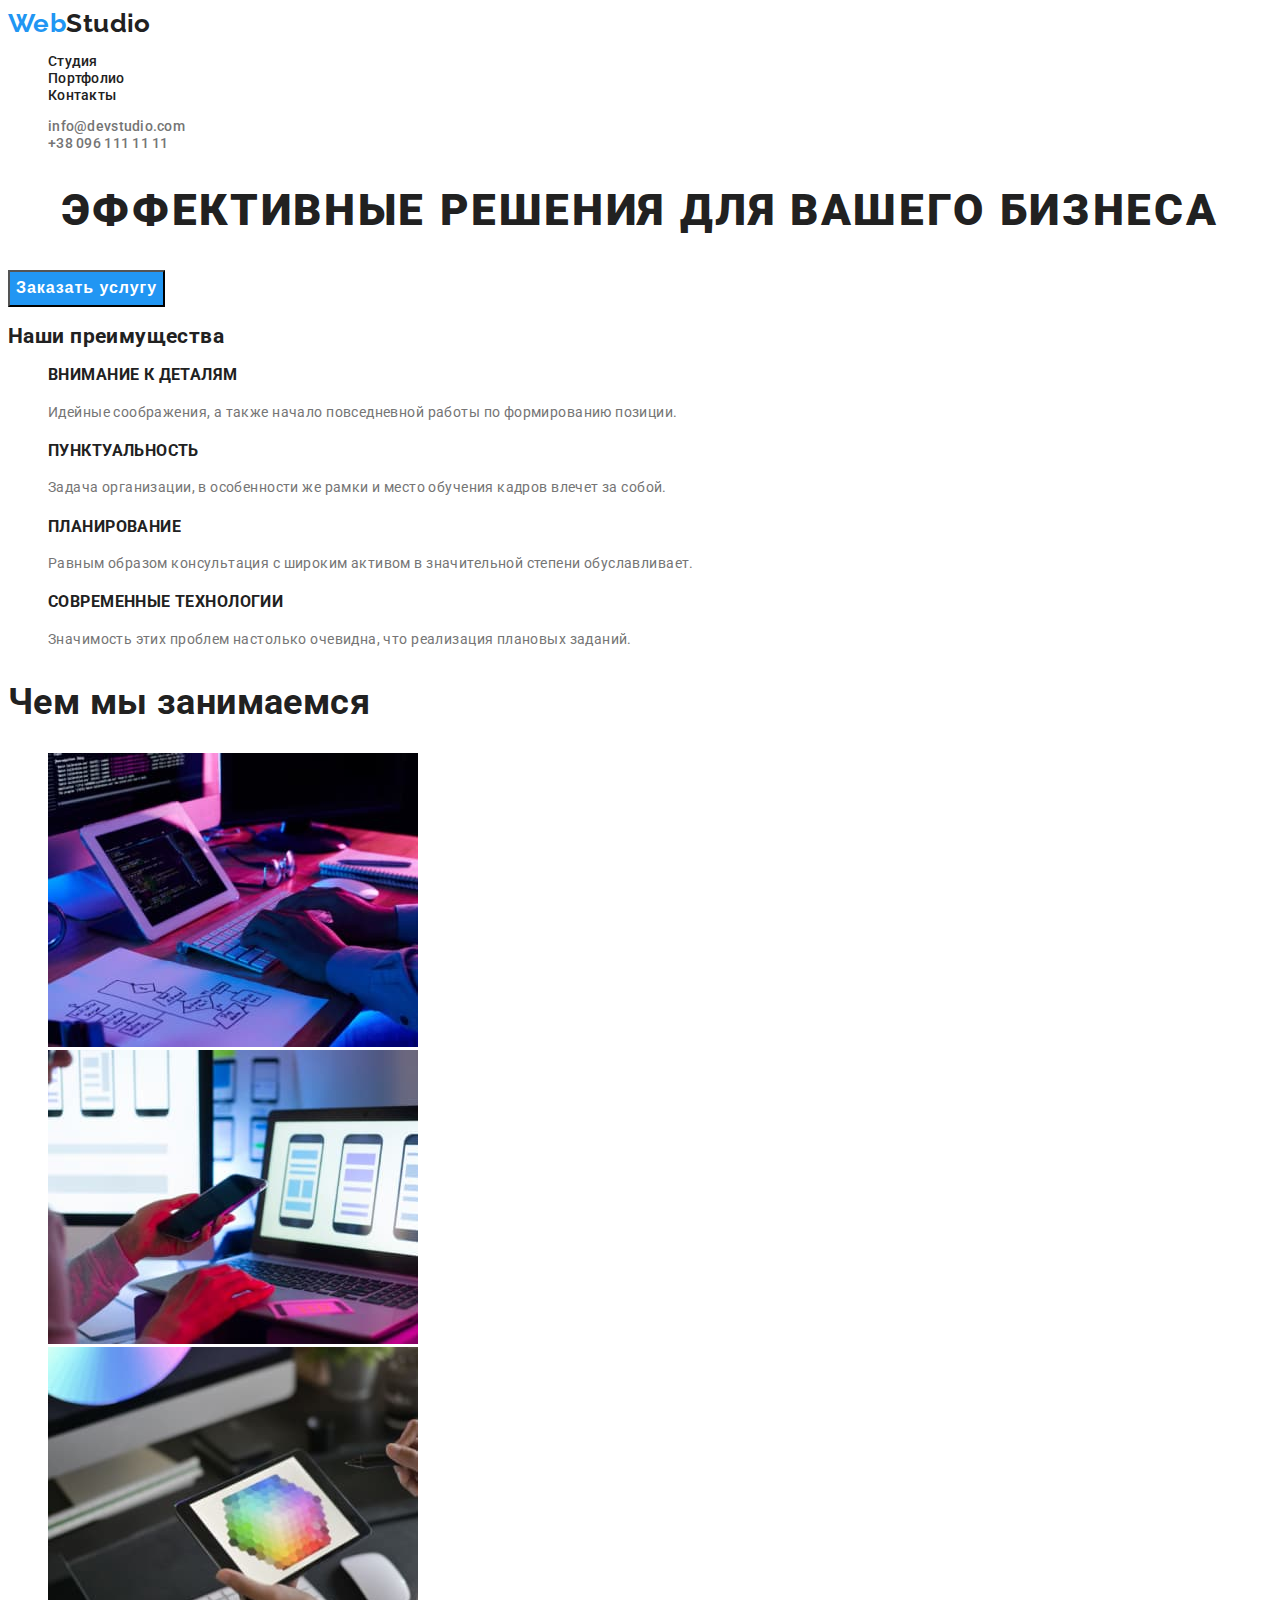
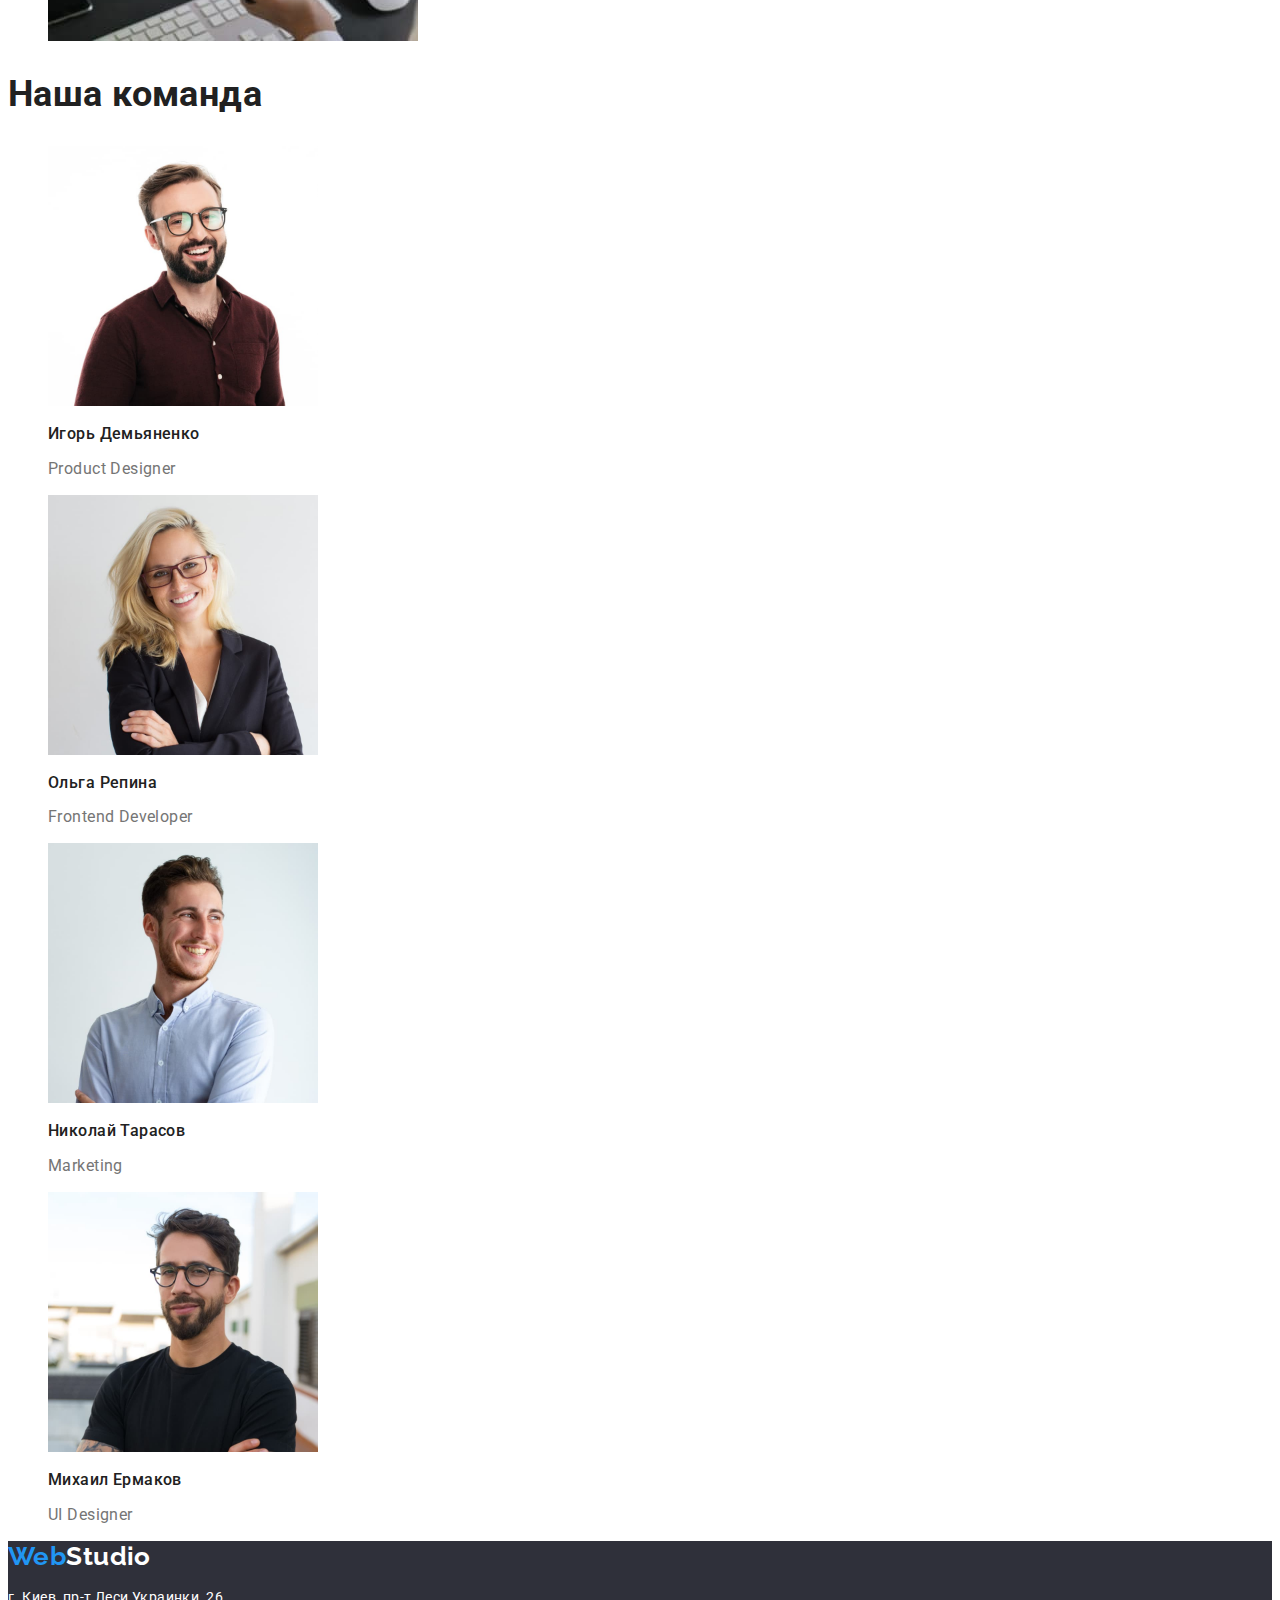
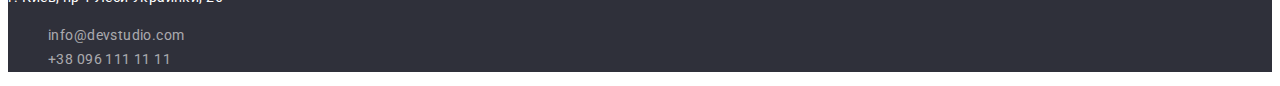
==== index.html @ e50832c1 "ver 2" ====
<!DOCTYPE html>
<html lang="ru">
  <head>
    <meta charset="UTF-8" />
    <meta http-equiv="X-UA-Compatible" content="IE=edge" />
    <meta name="viewport" content="width=device-width, initial-scale=1.0" />
    <title>Студия</title>
    <link
      href="https://fonts.googleapis.com/css2?family=Raleway:wght@700&family=Roboto:wght@400;500;700;900&display=swap"
      rel="stylesheet"
    />
    <link rel="stylesheet" href="./CSS/style.css" />
  </head>
  <body>
    <!-- Шапка -->
    <header class="header">
      <nav class="nav-header">
        <a href="/index.html" class="nav-header-logo"
          ><span class="nav-logo-part">Web</span>Studio</a
        >
        <ul class="nav-header-links list">
          <li><a href="index.html" class="nav-header-link">Студия</a></li>
          <li>
            <a href="portfolio.html" class="nav-header-link">Портфолио</a>
          </li>
          <li><a href="*" class="nav-header-link">Контакты</a></li>
        </ul>
      </nav>
      <ul class="nav-header-contacts list">
        <li class="nav-header-contact">
          <a href="mailto:info@devstudio.com" class="mail"
            >info@devstudio.com</a
          >
        </li>
        <li class="nav-header-contact">
          <a href="tel:+380961111111" class="tel">+38 096 111 11 11</a>
        </li>
      </ul>
    </header>
    <main>
      <!-- Кнопка основная -->
      <section class="hero">
        <h1 class="hero-title">Эффективные решения для вашего бизнеса</h1>
        <button class="hero-btn" type="button">Заказать услугу</button>
      </section>
      <!-- Преимущества -->
      <section class="advantages">
        <h2 class="title-advantages">Наши преимущества</h2>
        <ul class="advantages-list list">
          <li class="advantages-list-item">
            <h3 class="advantages-list-title">Внимание к деталям</h3>
            <p class="advantages-list-text">
              Идейные соображения, а также начало повседневной работы по
              формированию позиции.
            </p>
          </li>
          <li class="advantages-list-item">
            <h3 class="advantages-list-title">Пунктуальность</h3>
            <p class="advantages-list-text">
              Задача организации, в особенности же рамки и место обучения кадров
              влечет за собой.
            </p>
          </li>
          <li class="advantages-list-item">
            <h3 class="advantages-list-title">Планирование</h3>
            <p class="advantages-list-text">
              Равным образом консультация с широким активом в значительной
              степени обуславливает.
            </p>
          </li>
          <li class="advantages-list-item">
            <h3 class="advantages-list-title">Современные технологии</h3>
            <p class="advantages-list-text">
              Значимость этих проблем настолько очевидна, что реализация
              плановых заданий.
            </p>
          </li>
        </ul>
      </section>
      <section class="activities">
        <!-- Примеры работ -->
        <h2 class="activities-title">Чем мы занимаемся</h2>
        <ul class="activities-list list">
          <li class="activities-item">
            <img
              src="./images/img-a.jpg"
              alt="our-occupation1"
              width="370"
              height="294"
            />
          </li>
          <li class="activities-item">
            <img
              src="./images/img-b.jpg"
              alt="our-occupation2"
              width="370"
              height="294"
            />
          </li>
          <li class="activities-item">
            <img
              src="./images/img-c.jpg"
              alt="our-occupation3"
              width="370"
              height="294"
            />
          </li>
        </ul>
      </section>

      <section class="team">
        <!-- Команда -->
        <h2 class="team-title">Наша команда</h2>
        <ul class="team-list list">
          <li class="team-item">
            <img
              src="./images/ihor.jpg"
              alt="worker"
              width="270"
              height="260"
            />
            <h3 class="team-item-title">Игорь Демьяненко</h3>
            <p lang="en" class="team-item-text">Product Designer</p>
          </li>
          <li class="team-item">
            <img
              src="./images/olha.jpg"
              alt="worker"
              width="270"
              height="260"
            />
            <h3 class="team-item-title">Ольга Репина</h3>
            <p lang="en" class="team-item-text">Frontend Developer</p>
          </li>
          <li class="team-item">
            <img
              src="./images/nikolay.jpg"
              alt="worker"
              width="270"
              height="260"
            />
            <h3 class="team-item-title">Николай Тарасов</h3>
            <p lang="en" class="team-item-text">Marketing</p>
          </li>
          <li class="team-item">
            <img
              src="./images/mykhail.jpg"
              alt="worker"
              width="270"
              height="260"
            />
            <h3 class="team-item-title">Михаил Ермаков</h3>
            <p lang="en" class="team-item-text">UI Designer</p>
          </li>
        </ul>
      </section>
    </main>
    <footer class="footer">
      <a href="/index.html" class="footer-logo"
        ><span class="footer-logo-part">Web</span>Studio</a
      >
      <address class="footer-address">
        <p class="footer-address-text">г. Киев, пр-т Леси Украинки, 26</p>
        <ul class="footer-address-list list">
          <li class="footer-address-link">
            <a href="mailto:info@devstudio.com">info@devstudio.com</a>
          </li>
          <li class="footer-address-link">
            <a href="tel:+380961111111">+38 096 111 11 11</a>
          </li>
        </ul>
      </address>
    </footer>
  </body>
</html>
---- CSS/style.css ----
:root {
  --primary-text-color: #212121;
  --paragraph-tex-color: #757575;
  --primary-background-color: #e5e5e5;
  --footer-background-coror: #2f303a;
  --hover-color: #2196f3;
  --hover-bgc: #ffffff;
}
/* Утилиты */
.list {
  list-style: none;
}
a {
  text-decoration: none;
}

body {
  font-family: Roboto, sans-serif;
  color: var(--primary-text-color);
  font-size: 14px;
  letter-spacing: 0.03em;
}
/* Стили для index.html*/
/* ШАПКА index.html and portfolio.html*/
.header {
  background-color: var(--hover-bgc);
}

.nav-header-logo {
  font-family: Raleway, sans-serif;
  text-decoration: none;
  font-weight: 700;
  font-size: 26px;
  line-height: 1.19;
  color: var(--primary-text-color);
}
.nav-logo-part {
  color: var(--hover-color);
}

.nav-header-link {
  color: var(--primary-text-color);
  font-weight: 500;
  line-height: 1.14;
  letter-spacing: 0.02em;
  /* text-decoration: none; */
}

.mail {
  color: var(--paragraph-tex-color);
  font-weight: 500;
  line-height: 1.14;
  letter-spacing: 0.02em;
  /* text-decoration: none; */
}
.tel {
  color: var(--paragraph-tex-color);
  font-weight: 500;
  line-height: 1.14;
  letter-spacing: 0.02em;
  /* text-decoration: none; */
}

.tel:hover,
.mail:hover,
.tel:focus,
.mail:focus,
.nav-header-link:hover,
.nav-header-link:focus {
  color: var(--hover-color);
}

/* HERO */
.hero-title {
  font-weight: 900;
  font-size: 44px;
  line-height: 1.36;
  text-align: center;
  letter-spacing: 0.06em;
  text-transform: uppercase;
}

/* Кнопка основная */

.hero-btn {
  font-weight: 700;
  font-size: 16px;
  line-height: 1.88;
  color: var(--hover-bgc);
  background-color: var(--hover-color);
  display: flex;
  align-items: center;
  text-align: center;
  letter-spacing: 0.06em;
  cursor: pointer;
}

/* Преимущества */
.advantages-list-title {
  font-weight: 700;
  text-transform: uppercase;
}
.advantages-list-text {
  line-height: 1.71;
  color: var(--paragraph-tex-color);
}
.activities-title {
  font-weight: 700;
  font-size: 36px;
  line-height: 1.16;
  /* text-align: center; */
}
.team-title {
  font-weight: 700;
  font-size: 36px;
  line-height: 1.16;
  /* text-align: center; */
}
.team-item-title {
  font-weight: 500;
  font-size: 16px;
  line-height: 1.18;
  /* text-align: center; */
}
.team-item-text {
  font-weight: 400;
  font-size: 16px;
  line-height: 1.18;
  color: var(--paragraph-tex-color);
  /* text-align: center; */
}

/* Подвал index and footer*/
.footer {
  background-color: var(--footer-background-coror);
}
.footer-logo {
  font-family: Raleway, sans-serif;
  text-decoration: none;
  font-weight: 700;
  font-size: 26px;
  line-height: 1.19;
  color: var(--hover-bgc);
}
.footer-logo-part {
  color: var(--hover-color);
}
.footer-address-text {
  line-height: 1.71;
  color: var(--hover-bgc);
  font-style: normal;
}
.footer-address-link a {
  line-height: 1.71;
  color: rgba(255, 255, 255, 0.6);
  font-style: normal;
}
.footer-address-link :hover,
.footer-address-link :focus {
  color: var(--hover-color);
}

/* Стили для Портфолио */

/* Кнопки portfolio */
.filter-btn {
  background-color: #f5f4fa;
  color: var(--primary-text-color);
  cursor: pointer;
}

.filter-btn:hover {
  background-color: var(--hover-color);
  color: var(--hover-bgc);
}

.projects-item .title {
  font-weight: 700;
  font-size: 18px;
  line-height: 2;
  color: var(--primary-text-color);
}
.projects-item .text {
  font-size: 16px;
  line-height: 1.88;
  letter-spacing: 0.03em;
  color: var(--paragraph-tex-color);
}
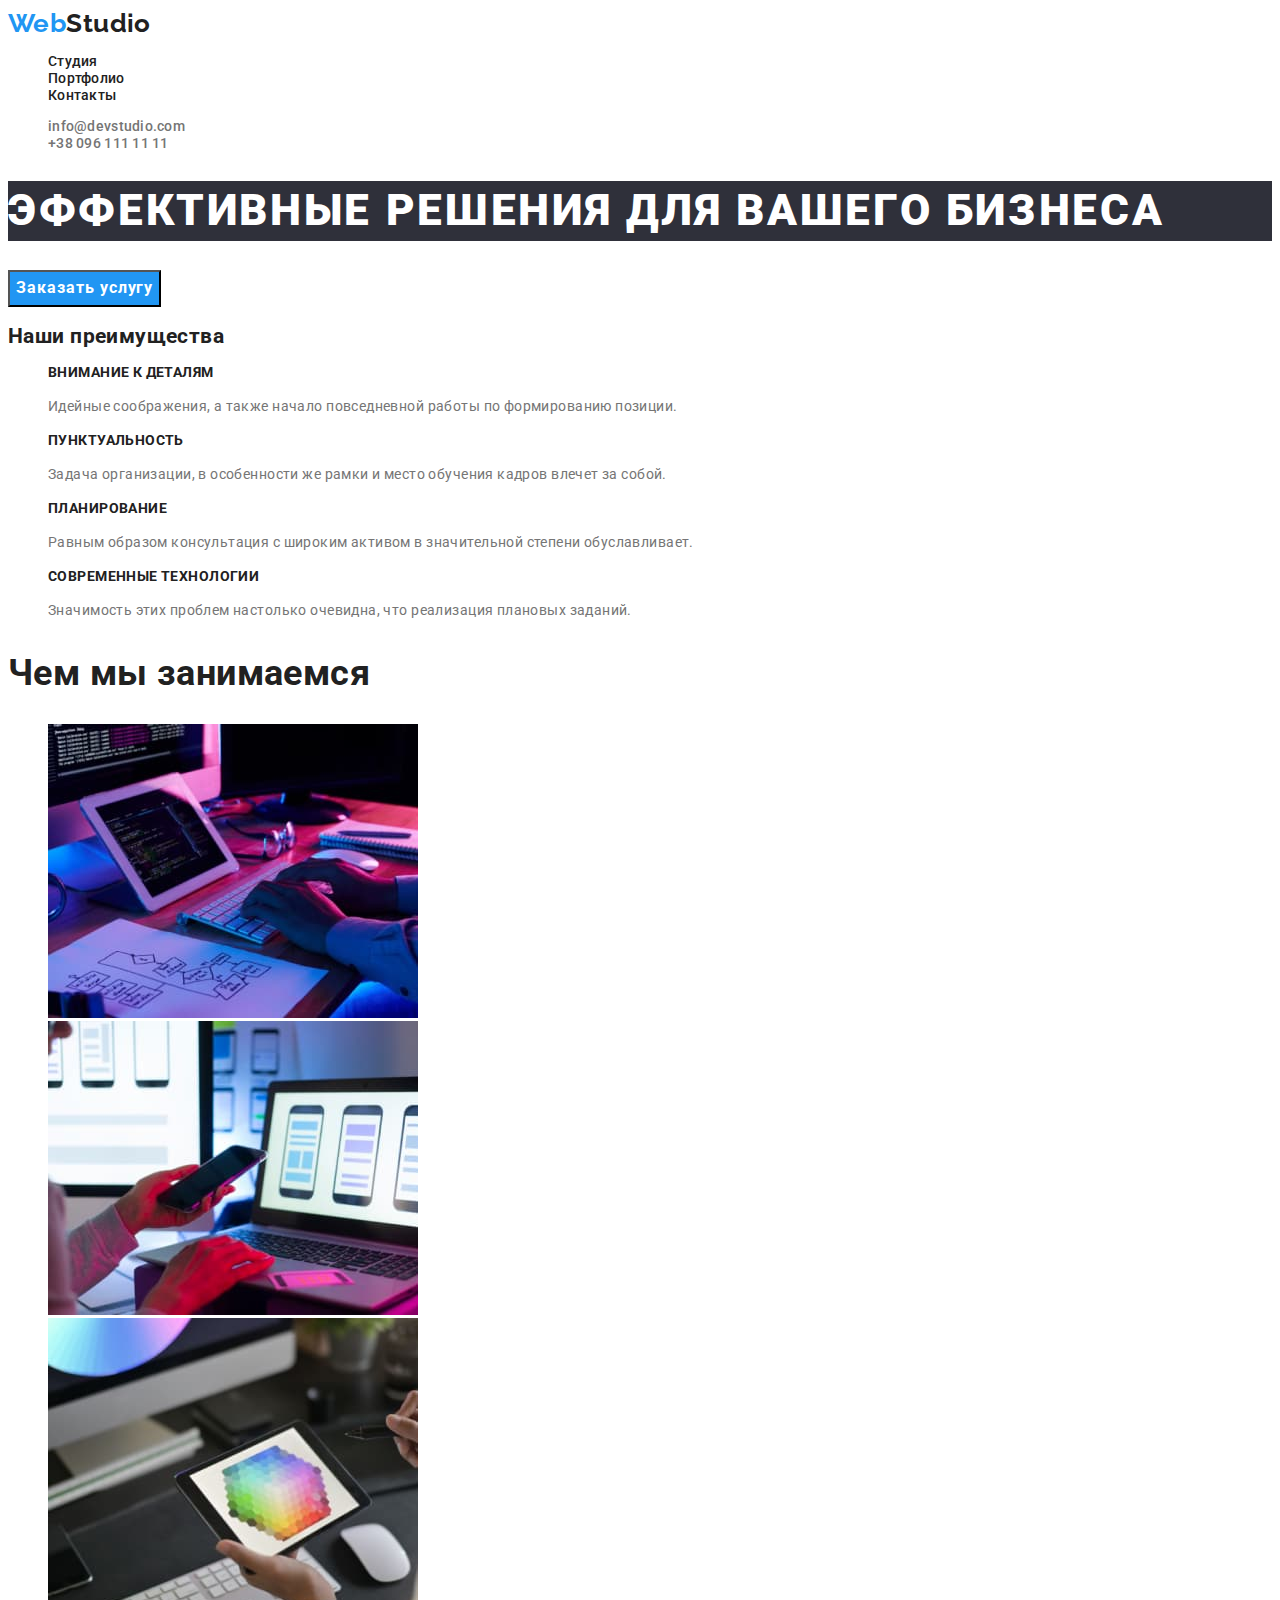
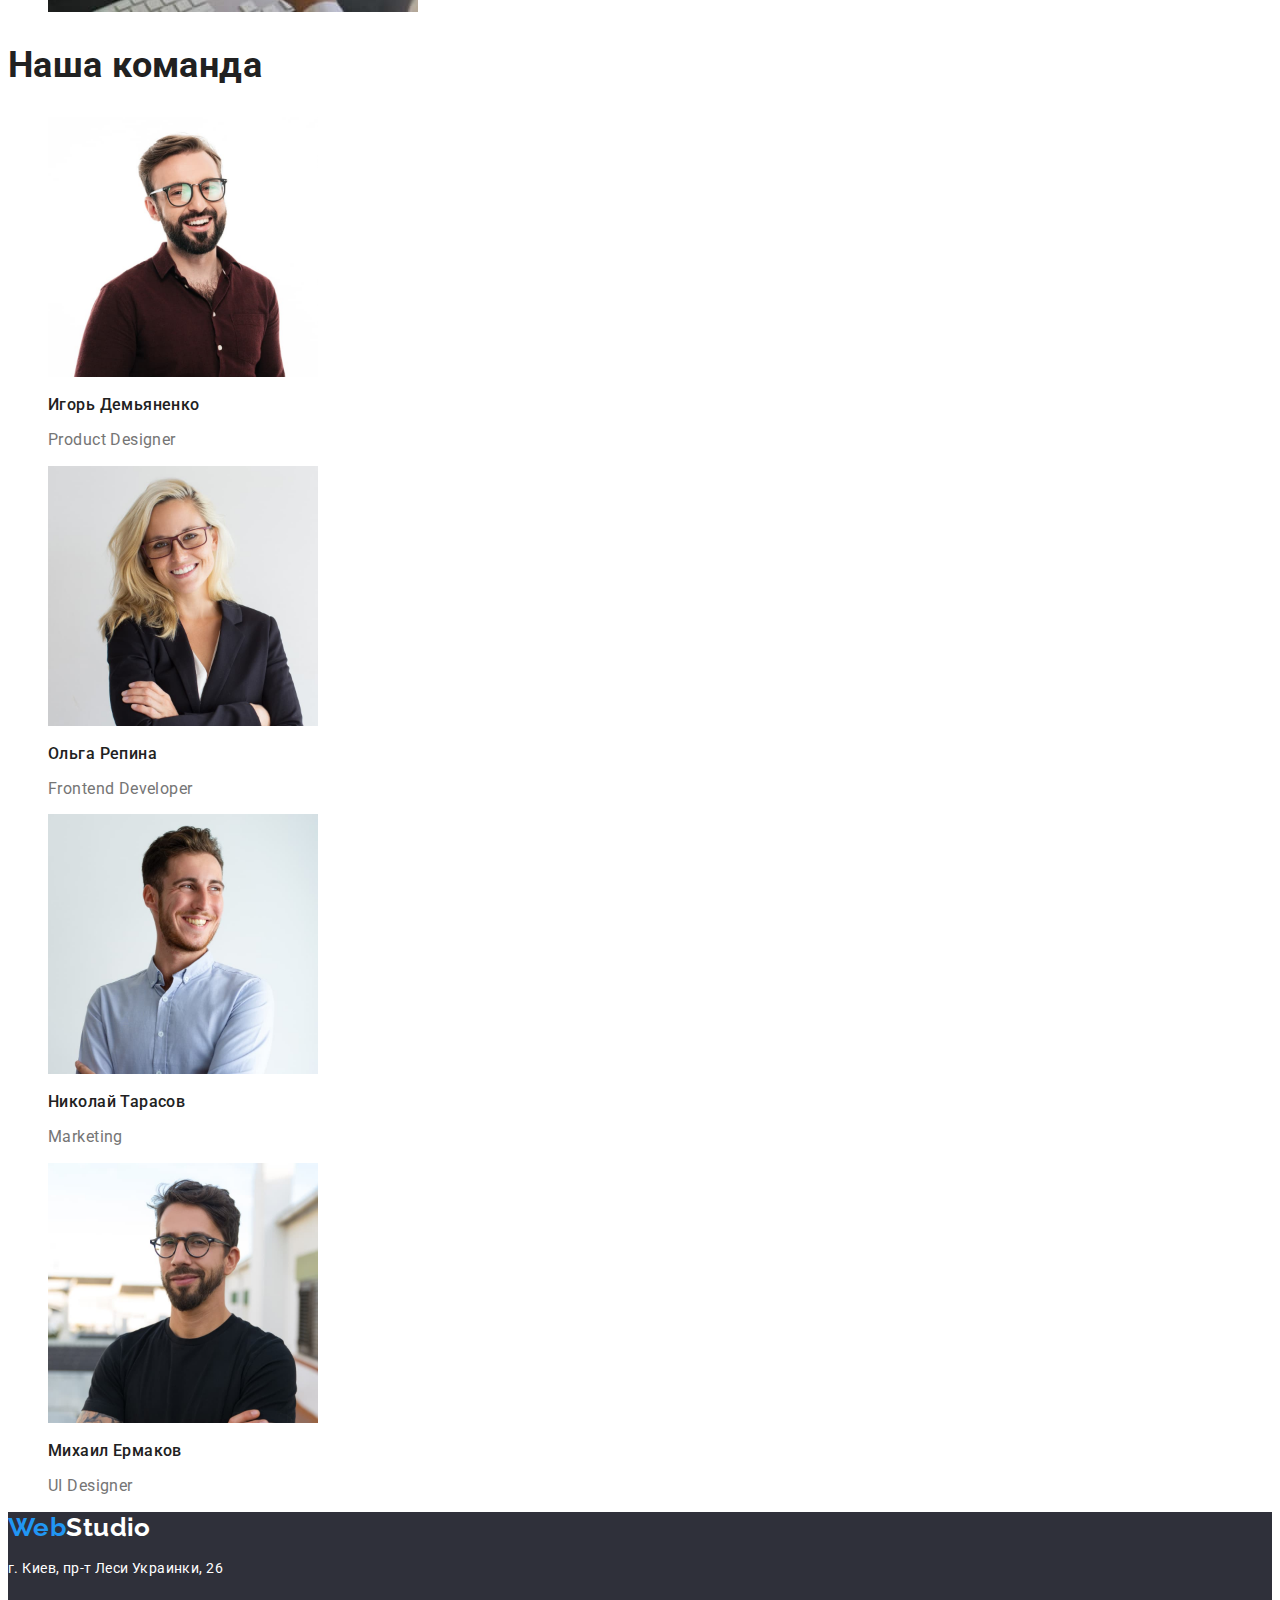
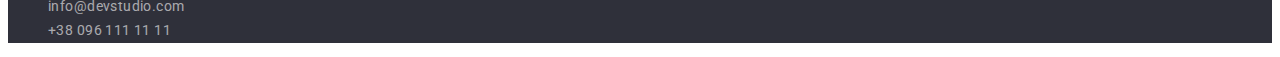
==== commit 140f1ca4: "ver7" ====
--- a/index.html
+++ b/index.html
@@ -4,7 +4,7 @@
     <meta charset="UTF-8" />
     <meta http-equiv="X-UA-Compatible" content="IE=edge" />
     <meta name="viewport" content="width=device-width, initial-scale=1.0" />
-    <title>Студия</title>
+    <title>Studio</title>
     <link
       href="https://fonts.googleapis.com/css2?family=Raleway:wght@700&family=Roboto:wght@400;500;700;900&display=swap"
       rel="stylesheet"
--- a/CSS/style.css
+++ b/CSS/style.css
@@ -12,6 +12,9 @@
 }
 a {
   text-decoration: none;
+}
+address {
+  font-style: normal;
 }
 
 body {
@@ -75,7 +78,8 @@
   font-weight: 900;
   font-size: 44px;
   line-height: 1.36;
-  text-align: center;
+  color: var(--hover-bgc);
+  background-color: var(--footer-background-coror);
   letter-spacing: 0.06em;
   text-transform: uppercase;
 }
@@ -87,47 +91,40 @@
   font-size: 16px;
   line-height: 1.88;
   color: var(--hover-bgc);
+  font-family: inherit;
   background-color: var(--hover-color);
-  display: flex;
-  align-items: center;
-  text-align: center;
   letter-spacing: 0.06em;
   cursor: pointer;
 }
 
 /* Преимущества */
 .advantages-list-title {
-  font-weight: 700;
   text-transform: uppercase;
+  font-size: inherit;
+  line-height: 1.14;
+  letter-spacing: 0.03em;
 }
 .advantages-list-text {
   line-height: 1.71;
   color: var(--paragraph-tex-color);
 }
 .activities-title {
-  font-weight: 700;
   font-size: 36px;
   line-height: 1.16;
-  /* text-align: center; */
 }
 .team-title {
-  font-weight: 700;
   font-size: 36px;
   line-height: 1.16;
-  /* text-align: center; */
 }
 .team-item-title {
   font-weight: 500;
   font-size: 16px;
   line-height: 1.18;
-  /* text-align: center; */
 }
 .team-item-text {
-  font-weight: 400;
   font-size: 16px;
   line-height: 1.18;
   color: var(--paragraph-tex-color);
-  /* text-align: center; */
 }
 
 /* Подвал index and footer*/
@@ -164,8 +161,13 @@
 
 /* Кнопки portfolio */
 .filter-btn {
+  font-family: inherit;
   background-color: #f5f4fa;
   color: var(--primary-text-color);
+  line-height: 1.62;
+  font-size: 16px;
+  font-weight: 500;
+  letter-spacing: inherit;
   cursor: pointer;
 }
 
@@ -175,7 +177,6 @@
 }
 
 .projects-item .title {
-  font-weight: 700;
   font-size: 18px;
   line-height: 2;
   color: var(--primary-text-color);
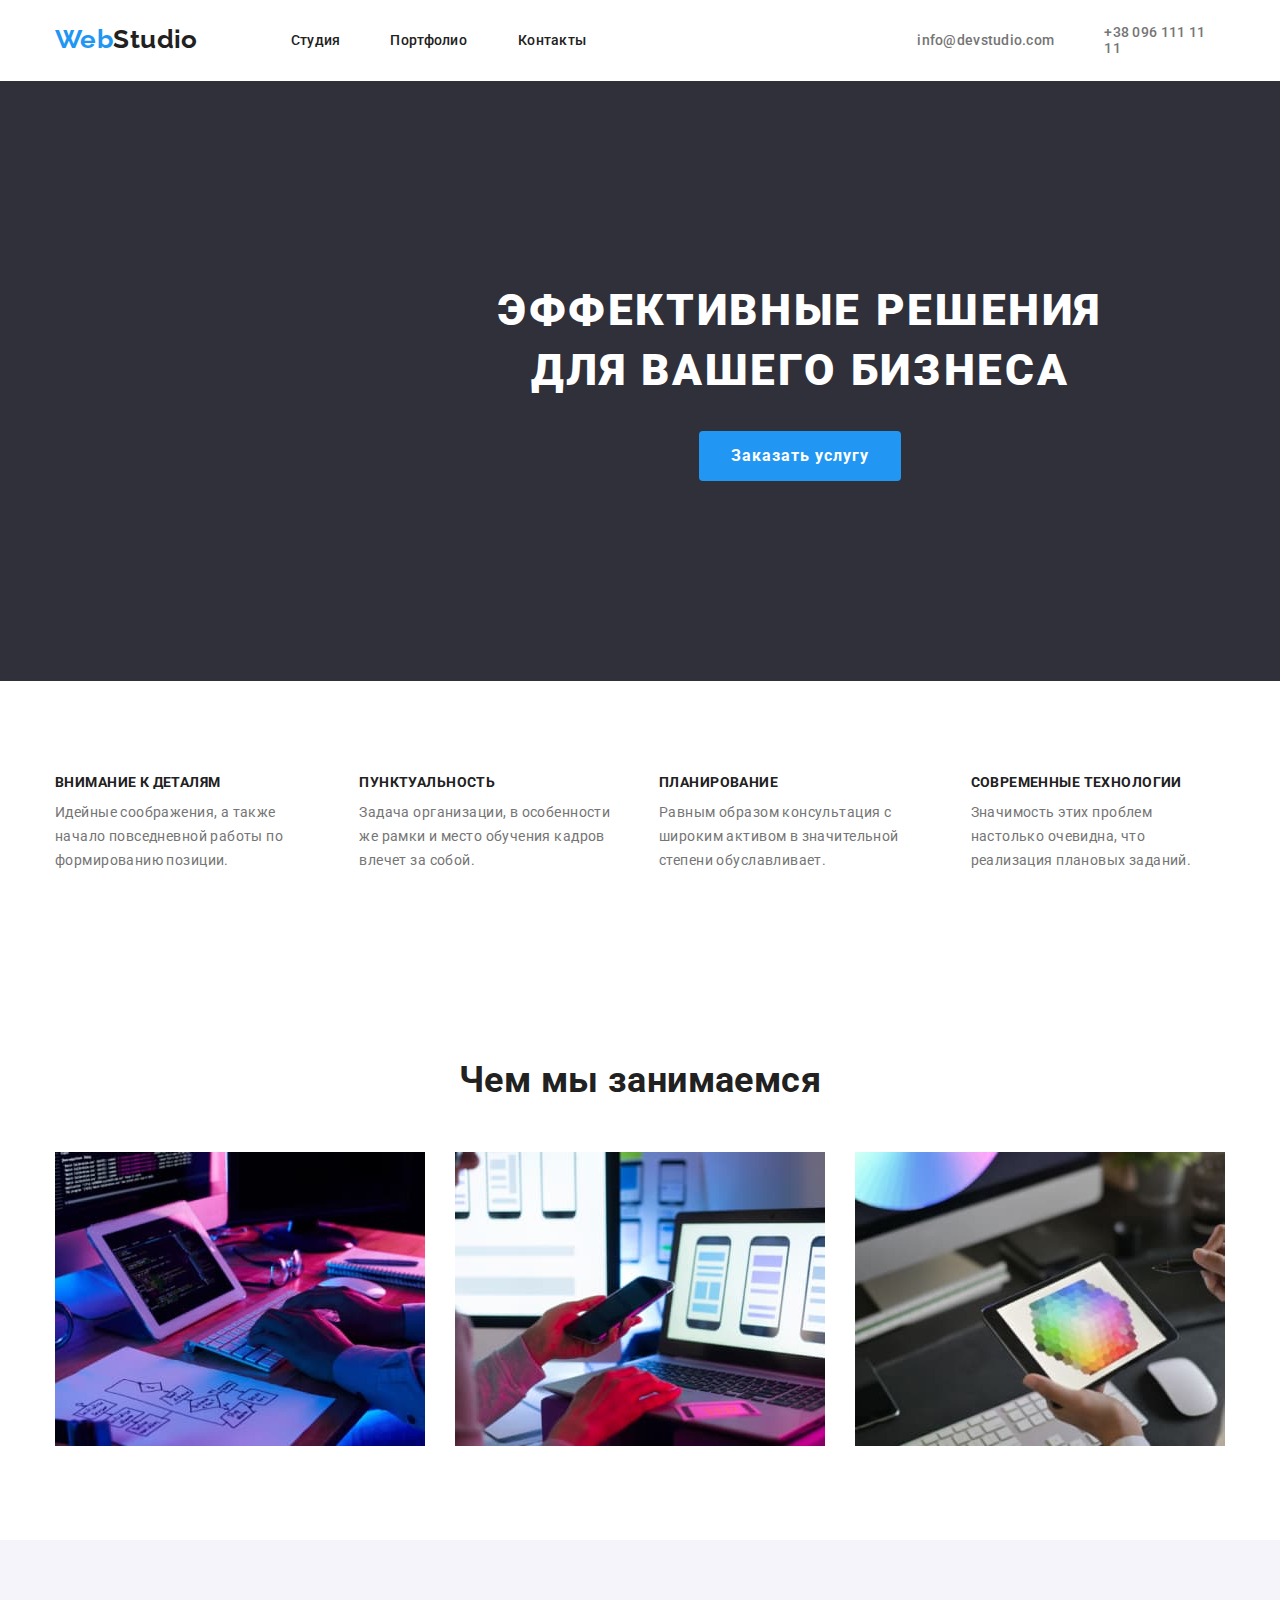
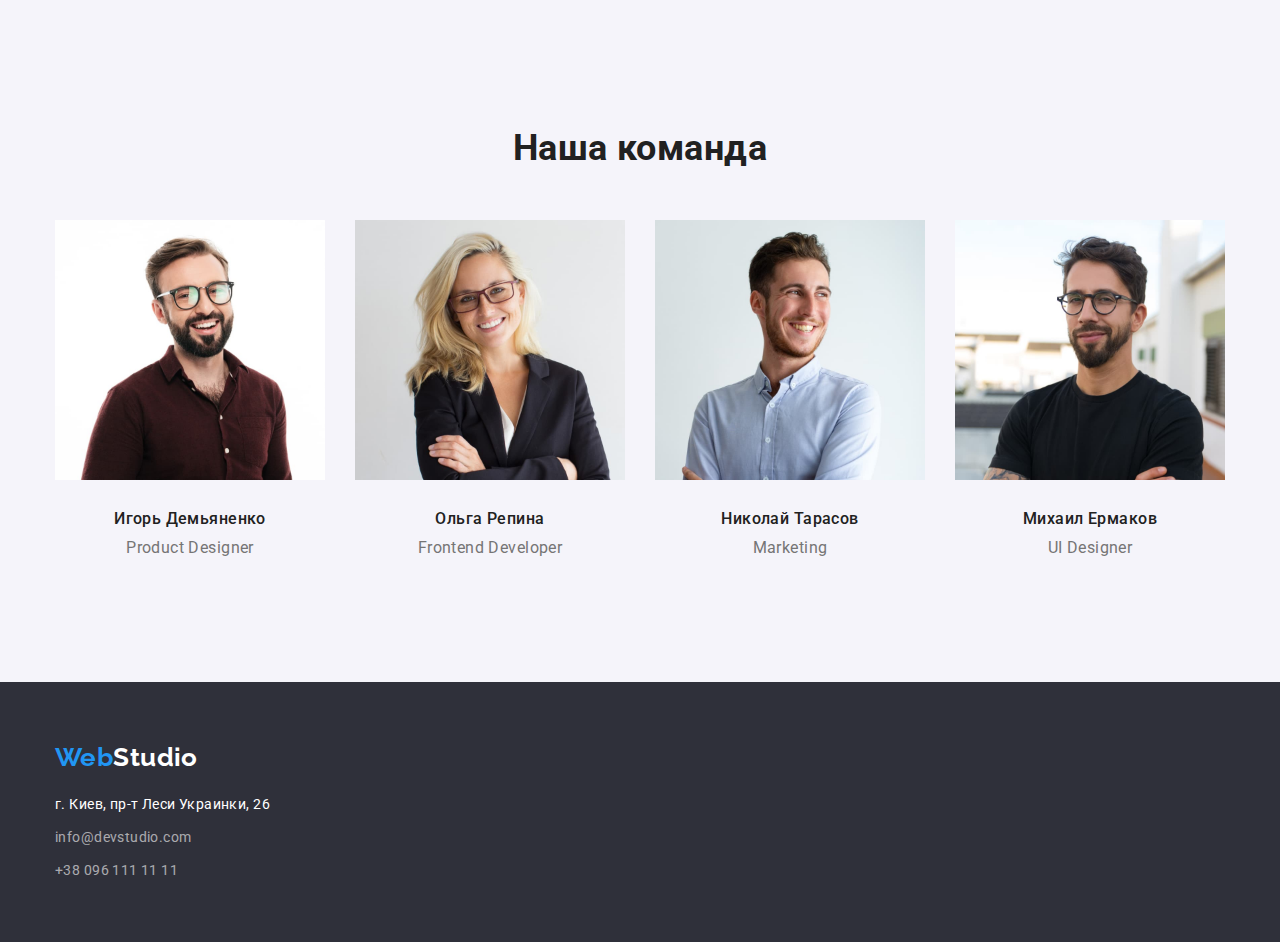
==== commit 3772e20c: "commit-1" ====
--- a/index.html
+++ b/index.html
@@ -9,156 +9,129 @@
       href="https://fonts.googleapis.com/css2?family=Raleway:wght@700&family=Roboto:wght@400;500;700;900&display=swap"
       rel="stylesheet"
     />
-    <link rel="stylesheet" href="./CSS/style.css" />
+    <link
+      rel="stylesheet"
+      href="https://cdnjs.cloudflare.com/ajax/libs/modern-normalize/1.1.0/modern-normalize.css"
+      integrity="sha512-Y0MM+V6ymRKN2zStTqzQ227DWhhp4Mzdo6gnlRnuaNCbc+YN/ZH0sBCLTM4M0oSy9c9VKiCvd4Jk44aCLrNS5Q=="
+      crossorigin="anonymous"
+      referrerpolicy="no-referrer"
+    />
+    <link rel="stylesheet" href="./CSS/styles.css" />
   </head>
   <body>
     <!-- Шапка -->
     <header class="header">
-      <nav class="nav-header">
-        <a href="/index.html" class="nav-header-logo"
-          ><span class="nav-logo-part">Web</span>Studio</a
-        >
-        <ul class="nav-header-links list">
-          <li><a href="index.html" class="nav-header-link">Студия</a></li>
-          <li>
-            <a href="portfolio.html" class="nav-header-link">Портфолио</a>
+      <div class="container">
+        <nav class="nav-header">
+          <a href="/index.html" class="nav-header-logo"
+            ><span class="nav-logo-part">Web</span>Studio</a
+          >
+          <ul class="nav-header-links list">
+            <li class="nav-header-list-item"><a href="index.html" class="nav-header-link">Студия</a></li>
+            <li class="nav-header-list-item">
+              <a href="portfolio.html" class="nav-header-link">Портфолио</a>
+            </li>
+            <li class="nav-header-list-item"><a href="*" class="nav-header-link">Контакты</a></li>
+          </ul>
+            <ul class="nav-header-contacts list">
+          <li class="nav-header-contact">
+            <a href="mailto:info@devstudio.com" class="mail">info@devstudio.com</a>
           </li>
-          <li><a href="*" class="nav-header-link">Контакты</a></li>
+          <li class="nav-header-contact">
+            <a href="tel:+380961111111" class="tel">+38 096 111 11 11</a>
+          </li>
         </ul>
-      </nav>
-      <ul class="nav-header-contacts list">
-        <li class="nav-header-contact">
-          <a href="mailto:info@devstudio.com" class="mail"
-            >info@devstudio.com</a
-          >
-        </li>
-        <li class="nav-header-contact">
-          <a href="tel:+380961111111" class="tel">+38 096 111 11 11</a>
-        </li>
-      </ul>
+      </div>
     </header>
-    <main>
+      <main>
       <!-- Кнопка основная -->
       <section class="hero">
         <h1 class="hero-title">Эффективные решения для вашего бизнеса</h1>
         <button class="hero-btn" type="button">Заказать услугу</button>
       </section>
       <!-- Преимущества -->
-      <section class="advantages">
+      <section class="section">
         <h2 class="title-advantages">Наши преимущества</h2>
+      <div class="container">
         <ul class="advantages-list list">
           <li class="advantages-list-item">
             <h3 class="advantages-list-title">Внимание к деталям</h3>
             <p class="advantages-list-text">
-              Идейные соображения, а также начало повседневной работы по
-              формированию позиции.
+              Идейные соображения, а также начало повседневной работы по формированию позиции.
             </p>
           </li>
           <li class="advantages-list-item">
             <h3 class="advantages-list-title">Пунктуальность</h3>
             <p class="advantages-list-text">
-              Задача организации, в особенности же рамки и место обучения кадров
-              влечет за собой.
+              Задача организации, в особенности же рамки и место обучения кадров влечет за собой.
             </p>
           </li>
           <li class="advantages-list-item">
             <h3 class="advantages-list-title">Планирование</h3>
             <p class="advantages-list-text">
-              Равным образом консультация с широким активом в значительной
-              степени обуславливает.
+              Равным образом консультация с широким активом в значительной степени обуславливает.
             </p>
           </li>
           <li class="advantages-list-item">
             <h3 class="advantages-list-title">Современные технологии</h3>
             <p class="advantages-list-text">
-              Значимость этих проблем настолько очевидна, что реализация
-              плановых заданий.
+              Значимость этих проблем настолько очевидна, что реализация плановых заданий.
             </p>
           </li>
         </ul>
+      </div>
       </section>
-      <section class="activities">
+      <section class="section">
         <!-- Примеры работ -->
+        <div class="container">
         <h2 class="activities-title">Чем мы занимаемся</h2>
         <ul class="activities-list list">
           <li class="activities-item">
-            <img
-              src="./images/img-a.jpg"
-              alt="our-occupation1"
-              width="370"
-              height="294"
-            />
+            <img src="./images/img-a.jpg" alt="our-occupation1" width="370" height="294" />
           </li>
           <li class="activities-item">
-            <img
-              src="./images/img-b.jpg"
-              alt="our-occupation2"
-              width="370"
-              height="294"
-            />
+            <img src="./images/img-b.jpg" alt="our-occupation2" width="370" height="294" />
           </li>
           <li class="activities-item">
-            <img
-              src="./images/img-c.jpg"
-              alt="our-occupation3"
-              width="370"
-              height="294"
-            />
+            <img src="./images/img-c.jpg" alt="our-occupation3" width="370" height="294" />
           </li>
         </ul>
+      </div>
       </section>
 
-      <section class="team">
+      <section class="section team">
         <!-- Команда -->
+        <div class="container">
         <h2 class="team-title">Наша команда</h2>
         <ul class="team-list list">
           <li class="team-item">
-            <img
-              src="./images/ihor.jpg"
-              alt="worker"
-              width="270"
-              height="260"
-            />
+            <img src="./images/ihor.jpg" alt="worker" width="270" height="260" />
             <h3 class="team-item-title">Игорь Демьяненко</h3>
             <p lang="en" class="team-item-text">Product Designer</p>
           </li>
           <li class="team-item">
-            <img
-              src="./images/olha.jpg"
-              alt="worker"
-              width="270"
-              height="260"
-            />
+            <img src="./images/olha.jpg" alt="worker" width="270" height="260" />
             <h3 class="team-item-title">Ольга Репина</h3>
             <p lang="en" class="team-item-text">Frontend Developer</p>
           </li>
           <li class="team-item">
-            <img
-              src="./images/nikolay.jpg"
-              alt="worker"
-              width="270"
-              height="260"
-            />
+            <img src="./images/nikolay.jpg" alt="worker" width="270" height="260" />
             <h3 class="team-item-title">Николай Тарасов</h3>
             <p lang="en" class="team-item-text">Marketing</p>
           </li>
           <li class="team-item">
-            <img
-              src="./images/mykhail.jpg"
-              alt="worker"
-              width="270"
-              height="260"
-            />
+            <img src="./images/mykhail.jpg" alt="worker" width="270" height="260" />
             <h3 class="team-item-title">Михаил Ермаков</h3>
             <p lang="en" class="team-item-text">UI Designer</p>
           </li>
         </ul>
+      </div>
       </section>
     </main>
+  
     <footer class="footer">
-      <a href="/index.html" class="footer-logo"
-        ><span class="footer-logo-part">Web</span>Studio</a
-      >
+      <div class="container">
+      <a href="/index.html" class="footer-logo"><span class="footer-logo-part">Web</span>Studio</a>
       <address class="footer-address">
         <p class="footer-address-text">г. Киев, пр-т Леси Украинки, 26</p>
         <ul class="footer-address-list list">
@@ -170,6 +143,7 @@
           </li>
         </ul>
       </address>
+    </div>
     </footer>
   </body>
 </html>
--- a/CSS/styles.css
+++ b/CSS/styles.css
@@ -0,0 +1,369 @@
+:root {
+  --primary-text-color: #212121;
+  --paragraph-tex-color: #757575;
+  --primary-background-color: #e5e5e5;
+  --footer-background-coror: #2f303a;
+  --hover-color: #2196f3;
+  --hover-bgc: #ffffff;
+  --card-set: 30px;
+}
+/* Утилиты */
+h1,
+h2,
+h3,
+h4,
+h5,
+h6,
+p,
+ul {
+  padding: 0;
+  margin: 0;
+}
+.section {
+  padding-top: 94px;
+  padding-bottom: 94px;
+}
+
+.list {
+  list-style: none;
+}
+a {
+  text-decoration: none;
+}
+
+img {
+  display: block;
+  max-width: 100%;
+  height: auto;
+}
+
+address {
+  font-style: normal;
+}
+
+body {
+  font-family: Roboto, sans-serif;
+
+  color: var(--primary-text-color);
+  font-size: 14px;
+  letter-spacing: 0.03em;
+}
+.container {
+  width: 1200px;
+  padding-left: 15px;
+  padding-right: 15px;
+  margin: 0 auto;
+  /* outline: 2px solid tomato; */
+}
+
+/* Стили для index.html*/
+/* ШАПКА index.html and portfolio.html*/
+.header {
+  background-color: var(--hover-bgc);
+}
+
+.nav-header {
+  display: flex;
+}
+
+.nav-header-logo {
+  font-family: Raleway, sans-serif;
+  text-decoration: none;
+  font-weight: 700;
+  font-size: 26px;
+  line-height: 1.19;
+  color: var(--primary-text-color);
+  margin-top: 24px;
+  margin-bottom: 25px;
+}
+.nav-logo-part {
+  color: var(--hover-color);
+}
+
+.nav-header-links {
+  display: flex;
+  align-items: center;
+  padding-top: 32px;
+  padding-bottom: 32px;
+  margin-left: 93px;
+}
+
+.nav-header-list-item:nth-child(2) {
+  margin-left: 50px;
+  margin-right: 51px;
+}
+.nav-header-contact:first-child {
+  margin-left: 331px;
+  margin-right: 50px;
+}
+
+.nav-header-contacts {
+  display: flex;
+  align-items: center;
+  /* padding: 32px;
+  margin-left: 331px; */
+}
+
+.nav-header-link {
+  color: var(--primary-text-color);
+  font-weight: 500;
+  line-height: 1.14;
+  letter-spacing: 0.02em;
+}
+
+.mail {
+  color: var(--paragraph-tex-color);
+  font-weight: 500;
+  line-height: 1.14;
+  letter-spacing: 0.02em;
+}
+.tel {
+  color: var(--paragraph-tex-color);
+  font-weight: 500;
+  line-height: 1.14;
+  letter-spacing: 0.02em;
+}
+
+.tel:hover,
+.mail:hover,
+.tel:focus,
+.mail:focus,
+.nav-header-link:hover,
+.nav-header-link:focus {
+  color: var(--hover-color);
+}
+
+/* HERO */
+.hero {
+  color: var(--primary-text-color);
+  text-align: center;
+  padding-top: 200px;
+  padding-bottom: 200px;
+  background-color: var(--footer-background-coror);
+  min-width: 1600px;
+}
+
+.hero-title {
+  font-weight: 900;
+  font-size: 44px;
+  line-height: 1.36;
+  color: var(--hover-bgc);
+  letter-spacing: 0.06em;
+  text-transform: uppercase;
+  width: 696px;
+  margin-left: auto;
+  margin-right: auto;
+  margin-bottom: 30px;
+}
+
+/* Кнопка основная */
+
+.hero-btn {
+  display: inline-block;
+  padding: 10px 32px;
+  margin-left: auto;
+  margin-right: auto;
+
+  font-weight: 700;
+  font-size: 16px;
+  line-height: 1.88;
+  color: var(--hover-bgc);
+  background-color: var(--hover-color);
+  font-family: inherit;
+  letter-spacing: 0.06em;
+  cursor: pointer;
+
+  min-width: 200px;
+  border: none;
+  border-radius: 4px;
+}
+
+/* Преимущества */
+
+.advantages-list {
+  display: flex;
+}
+.advantages-list-item:not(:last-child) {
+  margin-right: 30px;
+}
+
+.advantages-list-title {
+  text-transform: uppercase;
+  font-size: inherit;
+  line-height: 1.14;
+  letter-spacing: 0.03em;
+  margin-bottom: 10px;
+}
+.advantages-list-text {
+  line-height: 1.71;
+  color: var(--paragraph-tex-color);
+}
+
+.activities-title {
+  font-size: 36px;
+  line-height: 1.16;
+  text-align: center;
+  margin-bottom: 50px;
+}
+.activities-list {
+  display: flex;
+}
+
+.activities-item:not(:last-child) {
+  margin-right: 30px;
+}
+
+/* TEAM */
+.team {
+  background-color: #f5f4fa;
+}
+
+.team-title {
+  font-size: 36px;
+  line-height: 1.16;
+  text-align: center;
+  padding-top: 94px;
+  margin-bottom: 50px;
+}
+.team-item-title {
+  font-weight: 500;
+  font-size: 16px;
+  line-height: 1.18;
+  margin-top: 30px;
+  margin-bottom: 10px;
+}
+.team-list {
+  display: flex;
+}
+
+.team-item {
+  text-align: center;
+}
+
+.team-item:not(:last-child) {
+  margin-right: 30px;
+}
+
+.team-item-text {
+  font-size: 16px;
+  line-height: 1.18;
+  color: var(--paragraph-tex-color);
+  margin-bottom: 30px;
+}
+
+/* footer */
+
+.footer {
+  padding-top: 60px;
+  padding-bottom: 60px;
+  background-color: var(--footer-background-coror);
+}
+.footer-logo {
+  font-family: Raleway, sans-serif;
+  text-decoration: none;
+  font-weight: 700;
+  font-size: 26px;
+  line-height: 1.19;
+  color: var(--hover-bgc);
+}
+.footer-logo-part {
+  color: var(--hover-color);
+}
+.footer-address {
+  padding-top: 20px;
+}
+.footer-address-text {
+  margin-bottom: 9px;
+  line-height: 1.71;
+  color: var(--hover-bgc);
+  font-style: normal;
+}
+
+.footer-address-link:first-child {
+  margin-bottom: 9px;
+}
+
+.footer-address-link a {
+  line-height: 1.71;
+  color: rgba(255, 255, 255, 0.6);
+  font-style: normal;
+}
+.footer-address-link :hover,
+.footer-address-link :focus {
+  color: var(--hover-color);
+}
+
+/* Стили для Портфолио */
+
+/* Кнопки portfolio */
+
+.filter {
+  display: flex;
+  justify-content: center;
+  margin-bottom: 50px;
+}
+
+.filter-item:not(:last-child) {
+  margin-right: 8px;
+}
+
+.filter-btn {
+  padding: 6px 22px;
+  border-radius: 4px;
+  border: none;
+  background-color: #f5f4fa;
+  color: var(--primary-text-color);
+  line-height: 1.62;
+  font-size: 16px;
+  font-weight: 500;
+  letter-spacing: inherit;
+  cursor: pointer;
+}
+
+.filter-btn:hover {
+  background-color: var(--hover-color);
+  color: var(--hover-bgc);
+}
+
+.projects {
+  display: flex;
+  flex-wrap: wrap;
+  margin-left: -30px;
+  margin-top: -30px;
+
+  flex-basis: calc(100% / 3 - 30px);
+  /* outline: 1px solid tomato; */
+}
+
+.projects-item {
+  margin-left: 30px;
+  margin-top: 30px;
+  /* outline: 1px solid tomato; */
+}
+
+.projects-item .title {
+  margin-left: 24px;
+  margin-right: 24px;
+  margin-top: 20px;
+  margin-bottom: 4px;
+  font-size: 18px;
+  line-height: 2;
+  color: var(--primary-text-color);
+}
+.projects-item .text {
+  margin-left: 24px;
+  margin-right: 24px;
+  padding-bottom: 20px;
+  font-size: 16px;
+  line-height: 1.88;
+  letter-spacing: 0.03em;
+  color: var(--paragraph-tex-color);
+}
+.projects:nth-last-child(-n + 3) {
+  margin-bottom: 0px;
+}
+
+.title-advantages,
+.title-section {
+  display: none;
+}
